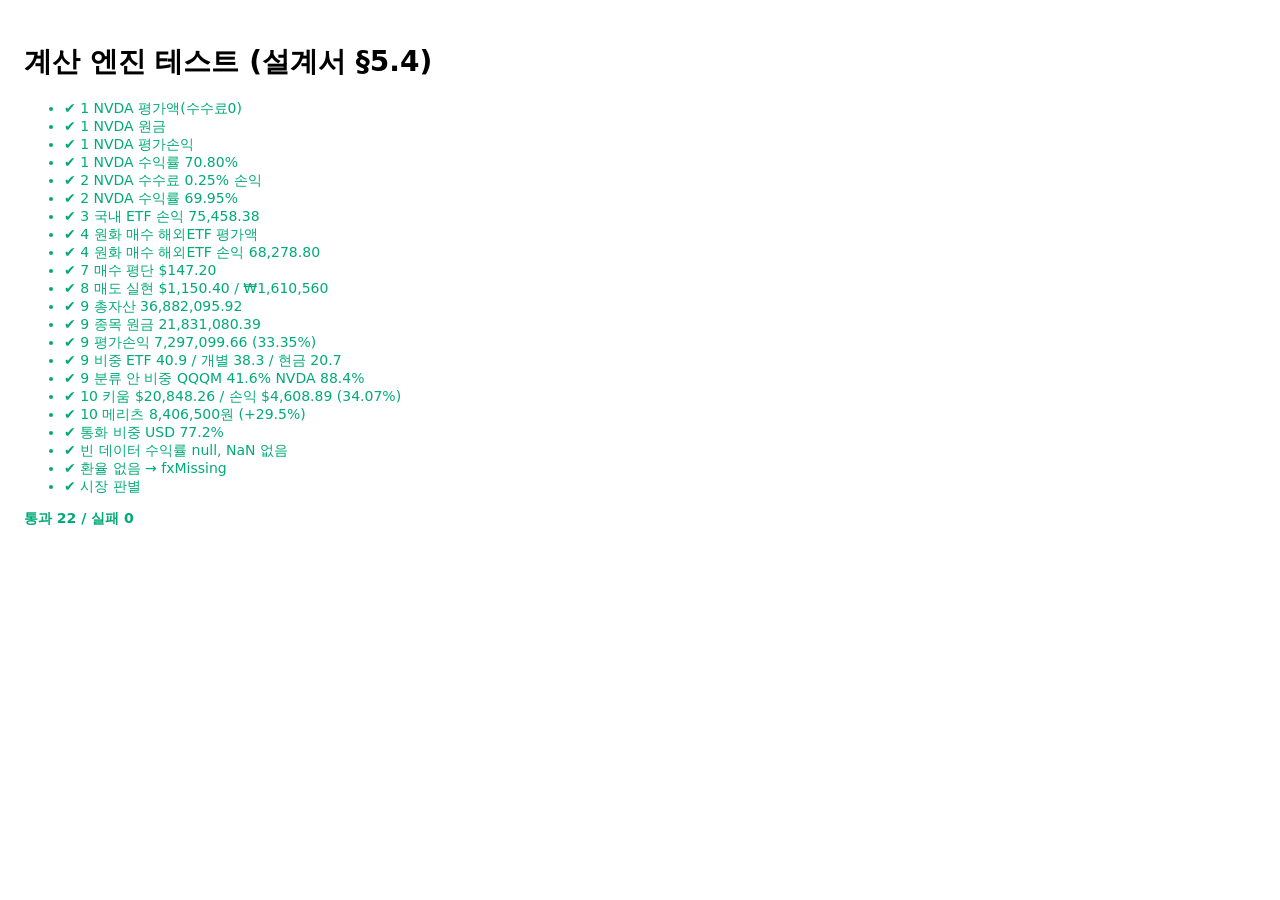
==== tests.html @ a6857bb7 "내 포트폴리오 PWA v1 React 18 + htm(빌드 없음) 개인 주식 포트폴리오 앱과 구글 시세·백업 Apps Script.  Co-Authored-By: Claude Op" ====
<!doctype html>
<html lang="ko"><head><meta charset="utf-8"><title>계산 엔진 테스트</title>
<style>body{font:14px system-ui;padding:16px}.ok{color:#0a7}.no{color:#d22;font-weight:700}</style></head>
<body><h1>계산 엔진 테스트 (설계서 §5.4)</h1><ul id="out"></ul><p id="sum"></p>
<script type="module">
import { valueHolding, applyBuy, applySell, summarize, guessMarket } from './js/calc.js';
const out = document.getElementById('out'); let pass = 0, fail = 0;
const near = (a, b, tol = 0.01) => Math.abs(a - b) <= tol;
function t(name, cond, detail = '') { const li = document.createElement('li'); li.className = cond ? 'ok' : 'no'; li.textContent = `${cond ? '✔' : '✘'} ${name} ${cond ? '' : detail}`; out.appendChild(li); cond ? pass++ : fail++; }

const fx = 1365.85;
const kiwoom = { id: 'k', buyFeePct: 0.25, sellFeePct: 0.25, sellTaxPct: 0.2, baseCurrency: 'USD' };
const meritz = { id: 'm', buyFeePct: 0.015, sellFeePct: 0.015, sellTaxPct: 0.2, baseCurrency: 'KRW' };
const zero = { buyFeePct: 0, sellFeePct: 0, sellTaxPct: 0 };
const nvda = { market: 'US', category: 'STOCK', quantity: 40, avgPrice: 134, costCurrency: 'USD' };

let v = valueHolding(nvda, zero, 228.87, fx);
t('1 NVDA 평가액(수수료0)', near(v.mvKrw, 12504083.58), v.mvKrw);
t('1 NVDA 원금', near(v.costKrw, 7320956), v.costKrw);
t('1 NVDA 평가손익', near(v.pnlKrw, 5183127.58) && near(v.pnlUsd, 3794.80), v.pnlKrw);
t('1 NVDA 수익률 70.80%', near(v.retPct, 70.7985, 0.001), v.retPct);
v = valueHolding(nvda, { buyFeePct: 0.25, sellFeePct: 0.25 }, 228.87, fx);
t('2 NVDA 수수료 0.25% 손익', near(v.pnlKrw, 5133564.98) && near(v.pnlUsd, 3758.51), `${v.pnlKrw} ${v.pnlUsd}`);
t('2 NVDA 수익률 69.95%', near(v.retPct, 69.9466, 0.001), v.retPct);
v = valueHolding({ market: 'KR', category: 'ETF', quantity: 10, avgPrice: 20000 }, { buyFeePct: 0.25, sellFeePct: 0.25 }, 27665, fx);
t('3 국내 ETF 손익 75,458.38', near(v.pnlKrw, 75458.38), v.pnlKrw);
v = valueHolding({ market: 'US', category: 'ETF', quantity: 0.7317703, avgPrice: 325211, costCurrency: 'KRW' }, { buyFeePct: 0.25, sellFeePct: 0.25 }, 307.78, fx);
t('4 원화 매수 해외ETF 평가액', near(v.mvKrw, 307622.56), v.mvKrw);
t('4 원화 매수 해외ETF 손익 68,278.80', near(v.pnlKrw, 68278.80) && v.pnlUsd == null, v.pnlKrw);
const b = applyBuy(nvda, 10, 200);
t('7 매수 평단 $147.20', b.quantity === 50 && near(b.avgPrice, 147.2), JSON.stringify(b));
const s = applySell(nvda, { buyFeePct: 0.25, sellFeePct: 0.25 }, 10, 250, 1400);
t('8 매도 실현 $1,150.40 / ₩1,610,560', near(s.realizedNative, 1150.40) && near(s.realizedKrw, 1610560) && s.quantity === 30 && s.avgPrice === 134, JSON.stringify(s));

// 9·10: 요약본 예시 전체
const hs = [
  { id: 1, accountId: 'k', market: 'US', ticker: 'NVDA', category: 'STOCK', quantity: 40, avgPrice: 134, costCurrency: 'USD', p: 228.87 },
  { id: 2, accountId: 'k', market: 'US', ticker: 'QQQM', category: 'ETF', quantity: 20, avgPrice: 180, costCurrency: 'USD', p: 230 },
  { id: 3, accountId: 'k', market: 'US', ticker: 'AGG', category: 'ETF', quantity: 46, avgPrice: 98.57, costCurrency: 'USD', p: 96.25 },
  { id: 4, accountId: 'm', market: 'KR', name: 'KODEX 미국나스닥100', category: 'ETF', quantity: 100, avgPrice: 20000, costCurrency: 'KRW', p: 27665 },
  { id: 5, accountId: 'm', market: 'KR', name: '삼성전자', category: 'STOCK', quantity: 20, avgPrice: 70000, costCurrency: 'KRW', p: 82000 },
];
const cash = [{ accountId: 'k', currency: 'USD', amount: 2665.96 }, { accountId: 'm', currency: 'KRW', amount: 4000000 }];
const sm = summarize({ accounts: [kiwoom, meritz], holdings: hs, cash, priceOf: (h) => h.p, fx });
t('9 총자산 36,882,095.92', near(sm.total, 36882095.92), sm.total);
t('9 종목 원금 21,831,080.39', near(sm.costKrw, 21831080.39), sm.costKrw);
t('9 평가손익 7,297,099.66 (33.35%)', near(sm.pnlKrw, 7297099.66) && near(sm.ret, 33.35, 0.01), `${sm.pnlKrw} ${sm.ret}`);
const etf = sm.cats.find((c) => c.id === 'ETF'), st = sm.cats.find((c) => c.id === 'STOCK'), cs = sm.cats.find((c) => c.id === 'CASH');
t('9 비중 ETF 40.9 / 개별 38.3 / 현금 20.7', near(etf.pct, 40.93, 0.01) && near(st.pct, 38.35, 0.01) && near(cs.pct, 20.72, 0.01), `${etf.pct} ${st.pct} ${cs.pct}`);
t('9 분류 안 비중 QQQM 41.6% NVDA 88.4%', near(etf.items[0].inCat, 41.62, 0.01) && etf.items[0].h.ticker === 'QQQM' && near(st.items[0].inCat, 88.40, 0.01), `${etf.items[0].inCat} ${st.items[0].inCat}`);
const ka = sm.byAccount.find((a) => a.acc.id === 'k'), ma = sm.byAccount.find((a) => a.acc.id === 'm');
t('10 키움 $20,848.26 / 손익 $4,608.89 (34.07%)', near(ka.totalBase, 20848.26) && near(ka.pnlUsd, 4608.89) && near(ka.ret, 34.07, 0.01), `${ka.totalBase} ${ka.pnlUsd} ${ka.ret}`);
t('10 메리츠 8,406,500원 (+29.5%)', near(ma.totalBase, 8406500) && near(ma.ret, 29.5, 0.05), `${ma.totalBase} ${ma.ret}`);
t('통화 비중 USD 77.2%', near(sm.byCurrency[1].pct, 77.21, 0.01), sm.byCurrency[1].pct);
// 경계
const sm0 = summarize({ accounts: [], holdings: [], cash: [], priceOf: () => null, fx });
t('빈 데이터 수익률 null, NaN 없음', sm0.ret === null && sm0.total === 0, JSON.stringify(sm0.ret));
const smfx = summarize({ accounts: [kiwoom], holdings: [hs[0]], cash: [], priceOf: (h) => h.p, fx: null });
t('환율 없음 → fxMissing', smfx.fxMissing === true && smfx.total === 0);
t('시장 판별', guessMarket('005930') === 'KR' && guessMarket('0091C0') === 'KR' && guessMarket('삼성전자') === 'KR' && guessMarket('NVDA') === 'US' && guessMarket('BRK-B') === 'US');
document.getElementById('sum').innerHTML = `<b class="${fail ? 'no' : 'ok'}">통과 ${pass} / 실패 ${fail}</b>`;
document.title = fail ? `FAIL ${fail}` : `PASS ${pass}`;
</script></body></html>
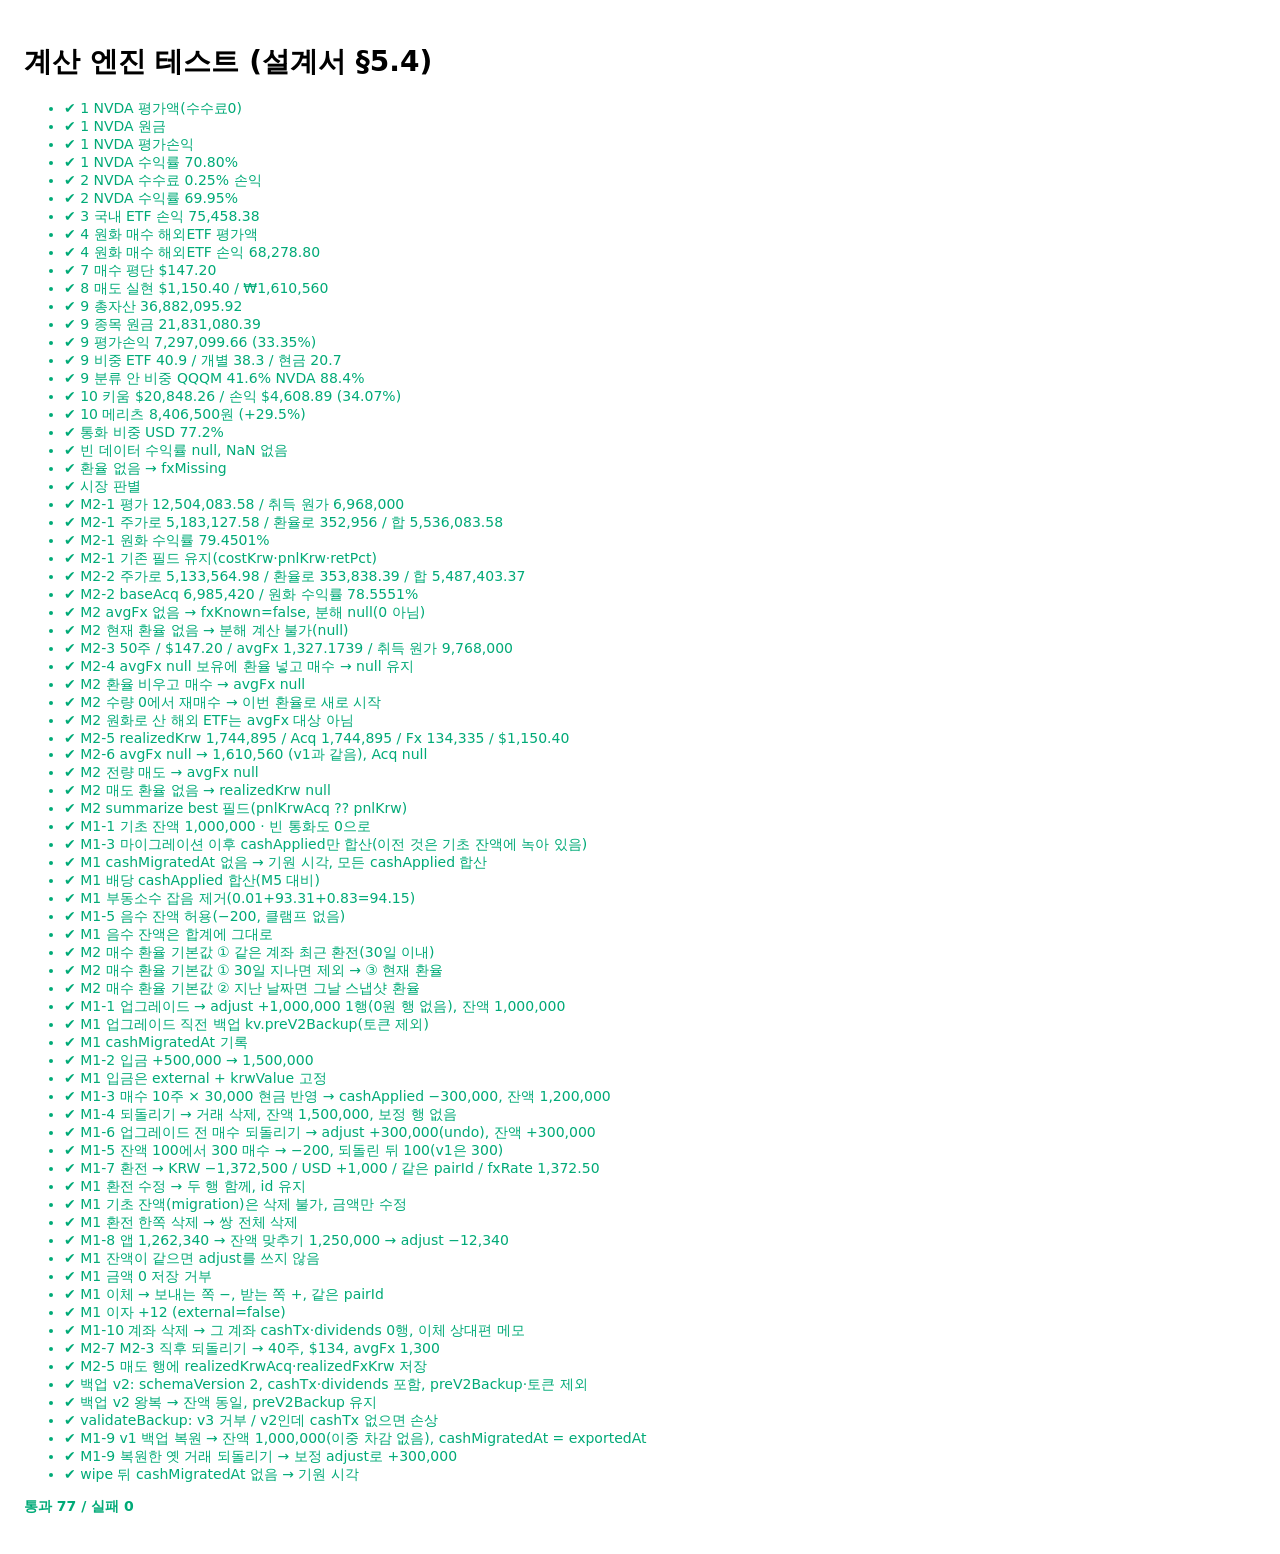
==== commit 0ede9f0d: "v2: 토스식 디자인, 현금 원장, 종목 합산, 자산 추이, 배당, 수익분석 Co-Authored-By: Claude Opus 5.5 <noreply@anthropic.com>" ====
--- a/tests.html
+++ b/tests.html
@@ -3,7 +3,7 @@
 <style>body{font:14px system-ui;padding:16px}.ok{color:#0a7}.no{color:#d22;font-weight:700}</style></head>
 <body><h1>계산 엔진 테스트 (설계서 §5.4)</h1><ul id="out"></ul><p id="sum"></p>
 <script type="module">
-import { valueHolding, applyBuy, applySell, summarize, guessMarket } from './js/calc.js';
+import { valueHolding, applyBuy, applySell, summarize, guessMarket, deriveCash, defaultTradeFx, EPOCH } from './js/calc.js';
 const out = document.getElementById('out'); let pass = 0, fail = 0;
 const near = (a, b, tol = 0.01) => Math.abs(a - b) <= tol;
 function t(name, cond, detail = '') { const li = document.createElement('li'); li.className = cond ? 'ok' : 'no'; li.textContent = `${cond ? '✔' : '✘'} ${name} ${cond ? '' : detail}`; out.appendChild(li); cond ? pass++ : fail++; }
@@ -58,6 +58,186 @@
 const smfx = summarize({ accounts: [kiwoom], holdings: [hs[0]], cash: [], priceOf: (h) => h.p, fx: null });
 t('환율 없음 → fxMissing', smfx.fxMissing === true && smfx.total === 0);
 t('시장 판별', guessMarket('005930') === 'KR' && guessMarket('0091C0') === 'KR' && guessMarket('삼성전자') === 'KR' && guessMarket('NVDA') === 'US' && guessMarket('BRK-B') === 'US');
+// ---------- v2 S1: M2 데이터층 (fx = 1,365.85) ----------
+const nvdaFx = { ...nvda, avgFx: 1300 };
+v = valueHolding(nvdaFx, zero, 228.87, fx);
+t('M2-1 평가 12,504,083.58 / 취득 원가 6,968,000', near(v.mvKrw, 12504083.58) && near(v.costKrwAcq, 6968000), `${v.mvKrw} ${v.costKrwAcq}`);
+t('M2-1 주가로 5,183,127.58 / 환율로 352,956 / 합 5,536,083.58', near(v.pnlPrice, 5183127.58) && near(v.pnlFx, 352956) && near(v.pnlKrwAcq, 5536083.58) && near(v.pnlPrice, v.pnlKrw), `${v.pnlPrice} ${v.pnlFx} ${v.pnlKrwAcq}`);
+t('M2-1 원화 수익률 79.4501%', near(v.retKrwPct, 79.4501, 0.0001) && v.fxKnown === true, v.retKrwPct);
+t('M2-1 기존 필드 유지(costKrw·pnlKrw·retPct)', near(v.costKrw, 7320956) && near(v.retPct, 70.7985, 0.001));
+v = valueHolding(nvdaFx, { buyFeePct: 0.25, sellFeePct: 0.25 }, 228.87, fx);
+t('M2-2 주가로 5,133,564.98 / 환율로 353,838.39 / 합 5,487,403.37', near(v.pnlPrice, 5133564.98) && near(v.pnlFx, 353838.39) && near(v.pnlKrwAcq, 5487403.37), `${v.pnlPrice} ${v.pnlFx} ${v.pnlKrwAcq}`);
+t('M2-2 baseAcq 6,985,420 / 원화 수익률 78.5551%', near(v.baseAcq, 6985420) && near(v.retKrwPct, 78.5551, 0.0001), `${v.baseAcq} ${v.retKrwPct}`);
+v = valueHolding(nvda, zero, 228.87, fx);
+t('M2 avgFx 없음 → fxKnown=false, 분해 null(0 아님)', v.fxKnown === false && v.pnlFx === null && v.pnlKrwAcq === null && near(v.pnlKrw, 5183127.58));
+v = valueHolding(nvdaFx, zero, 228.87, null);
+t('M2 현재 환율 없음 → 분해 계산 불가(null)', v.fxKnown === true && v.pnlFx === null && v.mvKrw === null);
+const b3 = applyBuy(nvdaFx, 10, 200, 1400);
+t('M2-3 50주 / $147.20 / avgFx 1,327.1739 / 취득 원가 9,768,000', b3.quantity === 50 && near(b3.avgPrice, 147.2) && near(b3.avgFx, 1327.1739, 0.0001) && near(b3.quantity * b3.avgPrice * b3.avgFx, 9768000), JSON.stringify(b3));
+const b4 = applyBuy(nvda, 10, 200, 1400);
+t('M2-4 avgFx null 보유에 환율 넣고 매수 → null 유지', b4.avgFx === null);
+t('M2 환율 비우고 매수 → avgFx null', applyBuy(nvdaFx, 10, 200, null).avgFx === null);
+t('M2 수량 0에서 재매수 → 이번 환율로 새로 시작', applyBuy({ ...nvda, quantity: 0, avgPrice: 0, avgFx: null }, 5, 100, 1390).avgFx === 1390);
+t('M2 원화로 산 해외 ETF는 avgFx 대상 아님', applyBuy({ market: 'US', quantity: 0, avgPrice: 0, costCurrency: 'KRW' }, 1, 300000, 1400).avgFx === null);
+const s5 = applySell(nvdaFx, { buyFeePct: 0.25, sellFeePct: 0.25 }, 10, 250, 1400);
+t('M2-5 realizedKrw 1,744,895 / Acq 1,744,895 / Fx 134,335 / $1,150.40', near(s5.realizedKrw, 1744895) && near(s5.realizedKrwAcq, 1744895) && near(s5.realizedFxKrw, 134335) && near(s5.realizedNative, 1150.40) && s5.avgFx === 1300, JSON.stringify(s5));
+const s6 = applySell(nvda, { buyFeePct: 0.25, sellFeePct: 0.25 }, 10, 250, 1400);
+t('M2-6 avgFx null → 1,610,560 (v1과 같음), Acq null', near(s6.realizedKrw, 1610560) && s6.realizedKrwAcq === null && s6.realizedFxKrw === null, JSON.stringify(s6));
+t('M2 전량 매도 → avgFx null', applySell(nvdaFx, zero, 40, 250, 1400).avgFx === null);
+t('M2 매도 환율 없음 → realizedKrw null', applySell(nvdaFx, zero, 10, 250, null).realizedKrw === null);
+const smb = summarize({ accounts: [{ id: 'z', ...zero }], holdings: [{ ...nvdaFx, accountId: 'z' }, { ...nvda, accountId: 'z' }], cash: [], priceOf: () => 228.87, fx });
+t('M2 summarize best 필드(pnlKrwAcq ?? pnlKrw)', near(smb.pnlKrwBest, 5536083.58 + 5183127.58) && smb.fxKnownCount === 1 && smb.usdRowCount === 2 && near(smb.pnlKrw, 2 * 5183127.58), `${smb.pnlKrwBest}`);
+
+// ---------- v2 S1: M1 잔액 계산(deriveCash 순수 함수) ----------
+const accK = { id: 'K', currencies: ['KRW', 'USD'] };
+const bal = (arr, a, c) => arr.find((x) => x.accountId === a && x.currency === c)?.amount;
+const MIG = '2026-09-24T00:00:00.000Z';
+let dc = deriveCash({ accounts: [accK], cashTx: [{ accountId: 'K', currency: 'KRW', amount: 1000000, type: 'adjust' }], trades: [], dividends: [], migratedAt: MIG });
+t('M1-1 기초 잔액 1,000,000 · 빈 통화도 0으로', bal(dc, 'K', 'KRW') === 1000000 && bal(dc, 'K', 'USD') === 0 && dc[0].id === 'K:KRW');
+const preTrade = { accountId: 'K', createdAt: '2026-09-01T00:00:00.000Z', cashApplied: { currency: 'KRW', amount: -300000 } };
+const postTrade = { accountId: 'K', createdAt: '2026-09-25T00:00:00.000Z', cashApplied: { currency: 'KRW', amount: -300000 } };
+dc = deriveCash({ accounts: [accK], cashTx: [{ accountId: 'K', currency: 'KRW', amount: 1500000 }], trades: [preTrade, postTrade, { accountId: 'K', createdAt: '2026-09-26' }], dividends: [], migratedAt: MIG });
+t('M1-3 마이그레이션 이후 cashApplied만 합산(이전 것은 기초 잔액에 녹아 있음)', bal(dc, 'K', 'KRW') === 1200000, bal(dc, 'K', 'KRW'));
+dc = deriveCash({ accounts: [accK], cashTx: [], trades: [preTrade], dividends: [] });
+t('M1 cashMigratedAt 없음 → 기원 시각, 모든 cashApplied 합산', bal(dc, 'K', 'KRW') === -300000);
+dc = deriveCash({ accounts: [accK], cashTx: [], trades: [], dividends: [{ accountId: 'K', cashApplied: { accountId: 'K', currency: 'USD', amount: 38.25 } }] });
+t('M1 배당 cashApplied 합산(M5 대비)', bal(dc, 'K', 'USD') === 38.25);
+dc = deriveCash({ accounts: [accK], cashTx: [{ accountId: 'K', currency: 'USD', amount: 0.01 }, { accountId: 'K', currency: 'USD', amount: 93.31 }, { accountId: 'K', currency: 'USD', amount: 0.83 }], trades: [], dividends: [] });
+t('M1 부동소수 잡음 제거(0.01+93.31+0.83=94.15)', bal(dc, 'K', 'USD') === 94.15, bal(dc, 'K', 'USD'));
+dc = deriveCash({ accounts: [accK], cashTx: [{ accountId: 'K', currency: 'KRW', amount: 100 }], trades: [{ accountId: 'K', createdAt: '2026-09-25', cashApplied: { currency: 'KRW', amount: -300 } }], dividends: [], migratedAt: MIG });
+t('M1-5 음수 잔액 허용(−200, 클램프 없음)', bal(dc, 'K', 'KRW') === -200);
+const sneg = summarize({ accounts: [accK], holdings: [], cash: dc, priceOf: () => null, fx });
+t('M1 음수 잔액은 합계에 그대로', sneg.total === -200 && sneg.cashKRW === -200);
+const snaps = [{ date: '2026-09-20', usdKrw: 1350 }];
+const fxRows = [{ type: 'fx', accountId: 'K', fxRate: 1372.5, date: '2026-09-10', createdAt: 'a' }, { type: 'fx', accountId: 'X', fxRate: 1111, date: '2026-09-23', createdAt: 'b' }];
+t('M2 매수 환율 기본값 ① 같은 계좌 최근 환전(30일 이내)', defaultTradeFx({ cashTx: fxRows, snapshots: snaps, accountId: 'K', date: '2026-09-24', today: '2026-09-24', fxRate: 1360 }).rate === 1372.5);
+t('M2 매수 환율 기본값 ① 30일 지나면 제외 → ③ 현재 환율', defaultTradeFx({ cashTx: fxRows, snapshots: snaps, accountId: 'K', date: '2026-10-30', today: '2026-10-30', fxRate: 1360 }).rate === 1360);
+t('M2 매수 환율 기본값 ② 지난 날짜면 그날 스냅샷 환율', defaultTradeFx({ cashTx: [], snapshots: snaps, accountId: 'K', date: '2026-09-20', today: '2026-09-24', fxRate: 1360 }).rate === 1350);
+
+// ---------- v2 S1: 저장소(버리는 IndexedDB 이름으로) ----------
+await (async () => {
+  const NAME = 'portfolio-test-' + Date.now();
+  globalThis.__PORTFOLIO_DB__ = NAME;
+  // v1 DB를 손으로 만든다(키움 KRW 1,000,000 + 업그레이드 전 매수 cashApplied −300,000)
+  await new Promise((res, rej) => {
+    const r = indexedDB.open(NAME, 1);
+    r.onupgradeneeded = () => {
+      const d = r.result;
+      d.createObjectStore('accounts', { keyPath: 'id' });
+      d.createObjectStore('holdings', { keyPath: 'id' }).createIndex('accountId', 'accountId');
+      d.createObjectStore('trades', { keyPath: 'id' }).createIndex('holdingId', 'holdingId');
+      d.createObjectStore('cash', { keyPath: 'id' }); d.createObjectStore('kv', { keyPath: 'key' }); d.createObjectStore('snapshots', { keyPath: 'date' });
+    };
+    r.onsuccess = () => {
+      const d = r.result, tx = d.transaction(['accounts', 'holdings', 'trades', 'cash', 'kv'], 'readwrite');
+      tx.objectStore('accounts').put({ id: 'K', name: '키움', order: 0, baseCurrency: 'KRW', currencies: ['KRW', 'USD'], buyFeePct: 0, sellFeePct: 0, sellTaxPct: 0 });
+      tx.objectStore('holdings').put({ id: 'OLD', accountId: 'K', market: 'KR', name: '옛ETF', category: 'ETF', quantity: 10, avgPrice: 30000 });
+      tx.objectStore('trades').put({ id: 'T0', holdingId: 'OLD', accountId: 'K', market: 'KR', name: '옛ETF', side: 'BUY', tradedAt: '2026-09-01', quantity: 10, price: 30000, quantityBefore: 0, avgPriceBefore: 0, createdAt: '2026-09-01T00:00:00.000Z', cashApplied: { currency: 'KRW', amount: -300000 } });
+      tx.objectStore('cash').put({ id: 'K:KRW', accountId: 'K', currency: 'KRW', amount: 1000000 });
+      tx.objectStore('cash').put({ id: 'K:USD', accountId: 'K', currency: 'USD', amount: 0 });
+      tx.objectStore('kv').put({ key: 'settings', value: { quote: { url: 'https://x', token: 'SECRET' } } });
+      tx.oncomplete = () => { d.close(); res(); }; tx.onerror = () => rej(tx.error);
+    };
+    r.onerror = () => rej(r.error);
+  });
+  const db = await import('./js/db.js');
+  const S = await import('./js/store.js');
+  const B = async (a, c) => S.cashBalance(a, c);
+  try {
+    let st = await S.loadAll();
+    const mig = st.cashTx.filter((r) => r.system === 'migration');
+    t('M1-1 업그레이드 → adjust +1,000,000 1행(0원 행 없음), 잔액 1,000,000', mig.length === 1 && mig[0].amount === 1000000 && mig[0].type === 'adjust' && mig[0].memo === '기초 잔액' && (await B('K', 'KRW')) === 1000000, JSON.stringify(mig));
+    const pre = await db.kvGet('preV2Backup');
+    t('M1 업그레이드 직전 백업 kv.preV2Backup(토큰 제외)', pre && pre.schemaVersion === 1 && pre.data.cash.length === 2 && pre.data.kv.find((r) => r.key === 'settings').value.quote.token === '');
+    t('M1 cashMigratedAt 기록', st.cashMigratedAt > '2026' && st.cashMigratedAt === mig[0].createdAt);
+    await S.addCashTx({ type: 'deposit', accountId: 'K', currency: 'KRW', amount: 500000, memo: '월급' });
+    t('M1-2 입금 +500,000 → 1,500,000', (await B('K', 'KRW')) === 1500000);
+    const dep = (await S.loadAll()).cashTx.find((r) => r.type === 'deposit');
+    t('M1 입금은 external + krwValue 고정', dep.external === true && dep.krwValue === 500000);
+    const h = await S.addHolding({ accountId: 'K', market: 'KR', name: '국내ETF', category: 'ETF', quantity: 1, avgPrice: 30000 });
+    const acc = (await S.loadAll()).accounts[0];
+    const { trade } = await S.recordTrade({ holding: h, account: acc, side: 'BUY', quantity: 10, price: 30000, tradedAt: '2026-09-24', applyCash: true });
+    t('M1-3 매수 10주 × 30,000 현금 반영 → cashApplied −300,000, 잔액 1,200,000', trade.cashApplied.amount === -300000 && (await B('K', 'KRW')) === 1200000);
+    const n0 = (await S.loadAll()).cashTx.length;
+    await S.undoTrade(trade.id);
+    st = await S.loadAll();
+    t('M1-4 되돌리기 → 거래 삭제, 잔액 1,500,000, 보정 행 없음', !st.trades.find((x) => x.id === trade.id) && (await B('K', 'KRW')) === 1500000 && st.cashTx.length === n0);
+    await S.undoTrade('T0');
+    st = await S.loadAll();
+    const comp = st.cashTx.find((r) => r.system === 'undo');
+    t('M1-6 업그레이드 전 매수 되돌리기 → adjust +300,000(undo), 잔액 +300,000', comp && comp.amount === 300000 && comp.memo.includes('옛ETF') && (await B('K', 'KRW')) === 1800000, JSON.stringify(comp));
+    // M1-5
+    const a2 = await S.saveAccount({ name: '소액', currencies: ['KRW'], buyFeePct: 0, sellFeePct: 0, sellTaxPct: 0, baseCurrency: 'KRW' });
+    await S.setCashTo(a2.id, 'KRW', 100);
+    const h2 = await S.addHolding({ accountId: a2.id, market: 'KR', name: '싼주식', category: 'ETF', quantity: 1, avgPrice: 300 });
+    const r5 = await S.recordTrade({ holding: h2, account: a2, side: 'BUY', quantity: 1, price: 300, tradedAt: '2026-09-24', applyCash: true });
+    const neg = await B(a2.id, 'KRW');
+    await S.undoTrade(r5.trade.id);
+    t('M1-5 잔액 100에서 300 매수 → −200, 되돌린 뒤 100(v1은 300)', neg === -200 && (await B(a2.id, 'KRW')) === 100, `${neg}`);
+    // M1-7
+    const fxr = await S.addCashTx({ type: 'fx', accountId: 'K', from: 'KRW', sent: 1372500, received: 1000, fxRate: 1372.5 });
+    t('M1-7 환전 → KRW −1,372,500 / USD +1,000 / 같은 pairId / fxRate 1,372.50', fxr.length === 2 && fxr[0].amount === -1372500 && fxr[1].amount === 1000 && fxr[1].currency === 'USD' && fxr[0].pairId === fxr[1].pairId && fxr[0].fxRate === 1372.5 && (await B('K', 'USD')) === 1000);
+    await S.updateCashTx(fxr[1].id, { accountId: 'K', from: 'KRW', sent: 1380000, received: 1000, fxRate: 1380, date: '2026-09-23' });
+    st = await S.loadAll();
+    const fx2 = st.cashTx.filter((r) => r.pairId === fxr[0].pairId);
+    t('M1 환전 수정 → 두 행 함께, id 유지', fx2.length === 2 && fx2.every((r) => r.fxRate === 1380 && r.date === '2026-09-23') && fx2.some((r) => r.id === fxr[0].id && r.amount === -1380000));
+    let blocked = false; try { await S.deleteCashTx(mig[0].id); } catch { blocked = true; }
+    t('M1 기초 잔액(migration)은 삭제 불가, 금액만 수정', blocked && (await S.updateCashTx(mig[0].id, { amount: 999999, date: '2000-01-01' }))[0].date === mig[0].date);
+    await S.updateCashTx(mig[0].id, { amount: 1000000 });
+    await S.deleteCashTx(fxr[0].id);
+    t('M1 환전 한쪽 삭제 → 쌍 전체 삭제', !(await S.loadAll()).cashTx.some((r) => r.pairId === fxr[0].pairId));
+    // M1-8
+    const cur8 = await B('K', 'KRW');
+    await S.addCashTx({ type: 'adjust', accountId: 'K', currency: 'KRW', amount: 1262340 - cur8 });
+    const r8 = await S.setCashTo('K', 'KRW', 1250000);
+    t('M1-8 앱 1,262,340 → 잔액 맞추기 1,250,000 → adjust −12,340', r8.amount === -12340 && (await B('K', 'KRW')) === 1250000, JSON.stringify(r8));
+    t('M1 잔액이 같으면 adjust를 쓰지 않음', (await S.setCashTo('K', 'KRW', 1250000)) === null);
+    let e0 = ''; try { S.buildCashTx({ type: 'deposit', accountId: 'K', currency: 'KRW', amount: 0 }); } catch (e) { e0 = e.message; }
+    t('M1 금액 0 저장 거부', e0 === '0보다 큰 금액을 입력해 주세요');
+    // 이체 + 계좌 삭제(M1-10)
+    const tr = await S.addCashTx({ type: 'transfer', fromId: 'K', toId: a2.id, currency: 'KRW', amount: 50000 });
+    t('M1 이체 → 보내는 쪽 −, 받는 쪽 +, 같은 pairId', tr[0].amount === -50000 && tr[1].amount === 50000 && tr[0].pairId === tr[1].pairId && (await B(a2.id, 'KRW')) === 50100);
+    await S.addCashTx({ type: 'interest', accountId: a2.id, currency: 'KRW', amount: 12 });
+    t('M1 이자 +12 (external=false)', (await B(a2.id, 'KRW')) === 50112 && (await S.loadAll()).cashTx.find((r) => r.type === 'interest').external === false);
+    await db.write(['dividends'], (tx) => tx.objectStore('dividends').put({ id: 'D1', accountId: a2.id, holdingKey: 'KR:x', payDate: '2026-09-01', net: 1, currency: 'KRW', createdAt: 'x' }));
+    await S.deleteAccount(a2.id);
+    st = await S.loadAll();
+    const other = st.cashTx.find((r) => r.pairId === tr[0].pairId);
+    t('M1-10 계좌 삭제 → 그 계좌 cashTx·dividends 0행, 이체 상대편 메모', !st.cashTx.some((r) => r.accountId === a2.id) && !st.dividends.length && other && other.memo.includes('상대 계좌 삭제됨'));
+    // M2-7: avgFx 되돌리기
+    const hf = await S.addHolding({ accountId: 'K', market: 'US', ticker: 'NVDA', category: 'STOCK', quantity: 40, avgPrice: 134, costCurrency: 'USD', avgFx: 1300 });
+    const rb = await S.recordTrade({ holding: hf, account: acc, side: 'BUY', quantity: 10, price: 200, fxRate: 1400, tradedAt: '2026-09-24', applyCash: false });
+    const mid = rb.holding.avgFx;
+    await S.undoTrade(rb.trade.id);
+    const hb = (await S.loadAll()).holdings.find((x) => x.id === hf.id);
+    t('M2-7 M2-3 직후 되돌리기 → 40주, $134, avgFx 1,300', near(mid, 1327.1739, 0.0001) && hb.quantity === 40 && hb.avgPrice === 134 && hb.avgFx === 1300 && rb.trade.avgFxBefore === 1300);
+    const rs = await S.recordTrade({ holding: hb, account: { buyFeePct: 0.25, sellFeePct: 0.25 }, side: 'SELL', quantity: 10, price: 250, fxRate: 1400, tradedAt: '2026-09-24', applyCash: true });
+    t('M2-5 매도 행에 realizedKrwAcq·realizedFxKrw 저장', near(rs.trade.realizedKrw, 1744895) && near(rs.trade.realizedKrwAcq, 1744895) && near(rs.trade.realizedFxKrw, 134335));
+    // 백업 v2 왕복
+    const bal0 = await B('K', 'KRW'), usd0 = await B('K', 'USD');
+    const ex = await S.exportData();
+    t('백업 v2: schemaVersion 2, cashTx·dividends 포함, preV2Backup·토큰 제외', ex.schemaVersion === 2 && Array.isArray(ex.data.cashTx) && Array.isArray(ex.data.dividends) && !ex.data.kv.some((r) => r.key === 'preV2Backup') && ex.data.kv.find((r) => r.key === 'settings').value.quote.token === '' && S.validateBackup(ex) === null);
+    await S.importData(JSON.parse(JSON.stringify(ex)));
+    t('백업 v2 왕복 → 잔액 동일, preV2Backup 유지', (await B('K', 'KRW')) === bal0 && (await B('K', 'USD')) === usd0 && !!(await db.kvGet('preV2Backup')));
+    t('validateBackup: v3 거부 / v2인데 cashTx 없으면 손상', !!S.validateBackup({ ...ex, schemaVersion: 3 }) && S.validateBackup({ ...ex, data: { ...ex.data, cashTx: undefined } }).includes('cashTx'));
+    // M1-9: v1 백업(현금 1,000,000 + 백업 이전 매수 cashApplied −300,000)
+    const v1 = { app: 'portfolio', schemaVersion: 1, exportedAt: '2026-09-20T10:00:00.000Z', data: {
+      accounts: [{ id: 'Q', name: '큐', order: 0, currencies: ['KRW'], baseCurrency: 'KRW', buyFeePct: 0, sellFeePct: 0, sellTaxPct: 0 }],
+      holdings: [{ id: 'QH', accountId: 'Q', market: 'KR', name: 'ETF', category: 'ETF', quantity: 10, avgPrice: 30000 }],
+      trades: [{ id: 'QT', holdingId: 'QH', accountId: 'Q', side: 'BUY', market: 'KR', name: 'ETF', tradedAt: '2026-09-19', quantity: 10, price: 30000, quantityBefore: 0, avgPriceBefore: 0, createdAt: '2026-09-19T00:00:00.000Z', cashApplied: { currency: 'KRW', amount: -300000 } }],
+      cash: [{ id: 'Q:KRW', accountId: 'Q', currency: 'KRW', amount: 1000000 }], kv: [], snapshots: [] } };
+    await S.importData(v1);
+    st = await S.loadAll();
+    t('M1-9 v1 백업 복원 → 잔액 1,000,000(이중 차감 없음), cashMigratedAt = exportedAt', (await B('Q', 'KRW')) === 1000000 && st.cashMigratedAt === v1.exportedAt && st.cashTx.length === 1 && st.cashTx[0].system === 'migration');
+    await S.undoTrade('QT');
+    t('M1-9 복원한 옛 거래 되돌리기 → 보정 adjust로 +300,000', (await B('Q', 'KRW')) === 1300000);
+    await S.wipe();
+    t('wipe 뒤 cashMigratedAt 없음 → 기원 시각', (await S.loadAll()).cashMigratedAt === EPOCH);
+  } catch (e) { t('저장소 테스트 예외', false, e.stack || e.message); }
+  await db.closeDB();
+  indexedDB.deleteDatabase(NAME);
+})();
+
 document.getElementById('sum').innerHTML = `<b class="${fail ? 'no' : 'ok'}">통과 ${pass} / 실패 ${fail}</b>`;
 document.title = fail ? `FAIL ${fail}` : `PASS ${pass}`;
 </script></body></html>
